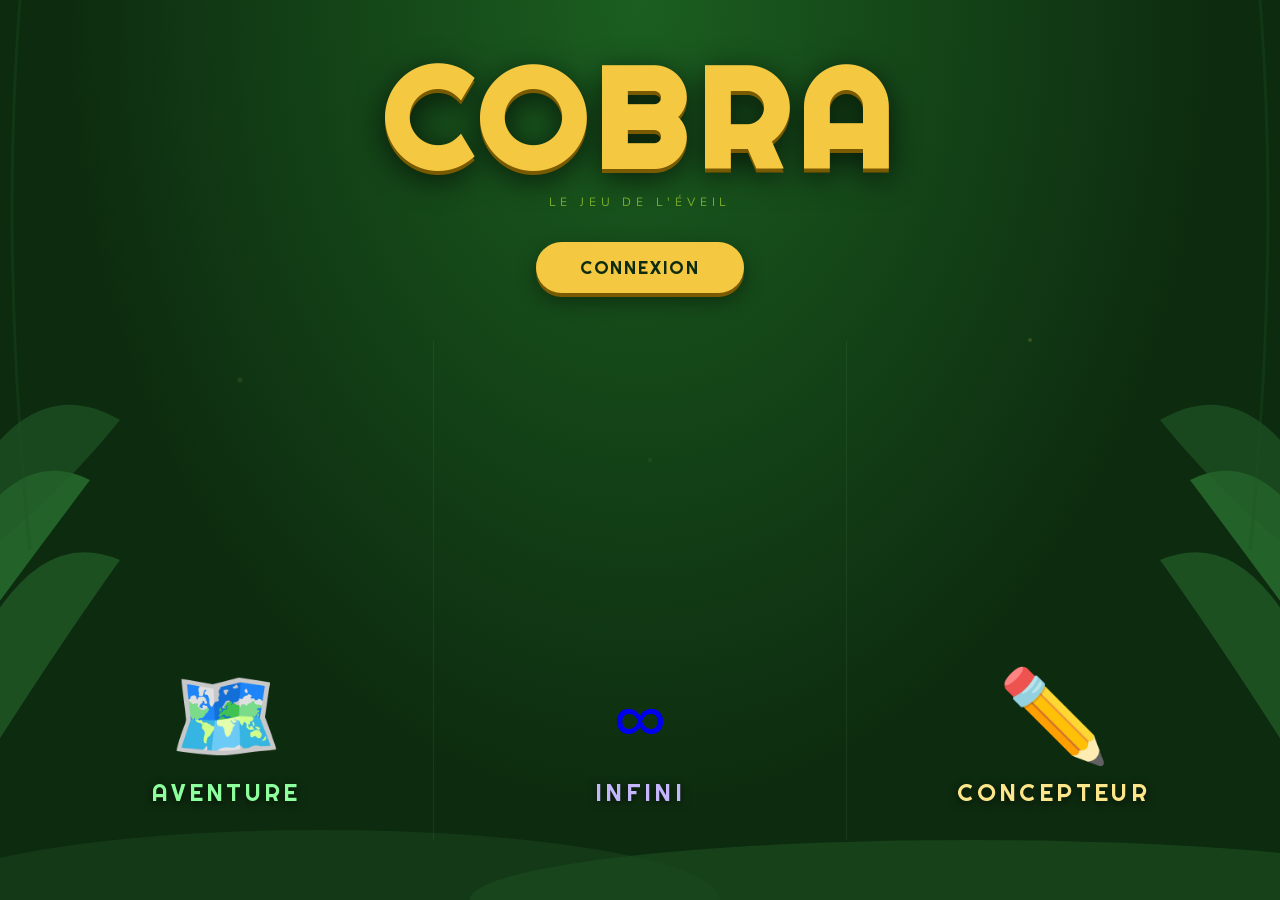
==== index.html @ b8870f05 "le site web" ====
<!DOCTYPE html>
<html lang="fr">
<head>
  <meta charset="UTF-8">
  <meta name="viewport" content="width=device-width, initial-scale=1.0">
  <title>COBRA</title>
  <link rel="stylesheet" href="style.css">
</head>
<body>

<div class="bg">
  <svg viewBox="0 0 1440 900" preserveAspectRatio="xMidYMid slice" xmlns="http://www.w3.org/2000/svg">
    <path d="M-20,900 Q60,500 200,560 Q100,700 -20,900Z"  fill="#1e5523" opacity="0.9"/>
    <path d="M-30,750 Q50,420 170,480 Q80,600 -30,750Z"   fill="#2d7a35" opacity="0.7"/>
    <path d="M0,600  Q80,350 200,420 Q120,520 0,600Z"     fill="#225c28" opacity="0.6"/>
    <path d="M30,0  Q50,300 20,600"  stroke="#2d7a35" stroke-width="4" fill="none" opacity="0.4"/>
    <path d="M100,0 Q80,250 110,550" stroke="#1e5523" stroke-width="3" fill="none" opacity="0.3"/>
    <path d="M1460,900 Q1380,500 1240,560 Q1340,700 1460,900Z" fill="#1e5523" opacity="0.9"/>
    <path d="M1470,750 Q1390,420 1270,480 Q1360,600 1470,750Z" fill="#2d7a35" opacity="0.7"/>
    <path d="M1440,600 Q1360,350 1240,420 Q1320,520 1440,600Z" fill="#225c28" opacity="0.6"/>
    <path d="M1410,0 Q1390,300 1420,600" stroke="#2d7a35" stroke-width="4" fill="none" opacity="0.4"/>
    <path d="M1340,0 Q1360,250 1330,550" stroke="#1e5523" stroke-width="3" fill="none" opacity="0.3"/>
    <ellipse cx="400"  cy="900" rx="400" ry="70" fill="#163d1a" opacity="0.8"/>
    <ellipse cx="1050" cy="900" rx="500" ry="60" fill="#1a4a1e" opacity="0.7"/>
    <circle cx="320"  cy="380" r="2.5" fill="#ffe566" opacity="0.5"><animate attributeName="opacity" values="0.5;0.05;0.5" dur="2.3s" repeatCount="indefinite"/></circle>
    <circle cx="1110" cy="340" r="2"   fill="#ffe566" opacity="0.4"><animate attributeName="opacity" values="0.4;0.05;0.4" dur="3.1s" repeatCount="indefinite"/></circle>
    <circle cx="730"  cy="460" r="2"   fill="#a8d832" opacity="0.35"><animate attributeName="opacity" values="0.35;0.05;0.35" dur="1.9s" repeatCount="indefinite"/></circle>
  </svg>
</div>

<main class="page">
  <h1 class="logo">COBRA</h1>
  <p class="logo-sub">Le jeu de l'éveil</p>

  <a href="login.html" class="btn-connect">Connexion</a>

  <div class="cards">
    <a href="#" class="card card-aventure" onclick="startAdventure()">
      <span class="card-icon">🗺️</span>
      <span class="card-label">Aventure</span>
    </a>
    <a href="#" class="card card-infini" onclick="startInfini()">
      <span class="card-icon">∞</span>
      <span class="card-label">Infini</span>
    </a>
    <a href="#" class="card card-concepteur" onclick="startConcepteur()">
      <span class="card-icon">✏️</span>
      <span class="card-label">Concepteur</span>
    </a>
  </div>
</main>

<script>
  function startAdventure()  { console.log('[COBRA] Aventure'); }
  function startInfini()     { console.log('[COBRA] Infini'); }
  function startConcepteur() { console.log('[COBRA] Concepteur'); }
</script>

</body>
</html>
---- style.css ----
@import url('https://fonts.googleapis.com/css2?family=Righteous&family=Nunito:wght@700;900&display=swap');

* { box-sizing: border-box; margin: 0; padding: 0; }

body {
  font-family: 'Nunito', sans-serif;
  background: #0d2b0f;
  min-height: 100vh;
  overflow-x: hidden;
}

/* ── BACKGROUND ── */
.bg {
  position: fixed;
  inset: 0;
  z-index: 0;
  background: radial-gradient(ellipse at 50% 0%, #1b5e20 0%, #0d2b0f 65%);
  overflow: hidden;
}

.bg svg {
  position: absolute;
  inset: 0;
  width: 100%;
  height: 100%;
}

/* ── PAGE WRAPPER ── */
.page {
  position: relative;
  z-index: 1;
  min-height: 100vh;
  display: flex;
  flex-direction: column;
  align-items: center;
  padding: 48px 20px 60px;
}

/* ── HOME ── */
.logo {
  font-family: 'Righteous', cursive;
  font-size: clamp(80px, 18vw, 140px);
  color: #f5c842;
  text-shadow: 0 4px 0 #7a5a00, 0 8px 30px rgba(0,0,0,0.7);
  line-height: 1;
  letter-spacing: 0.06em;
}

.logo-sub {
  font-size: 12px;
  letter-spacing: 0.4em;
  text-transform: uppercase;
  color: #a8d832;
  opacity: 0.7;
  margin-top: 6px;
  margin-bottom: 32px;
}

.btn-connect {
  font-family: 'Righteous', cursive;
  font-size: 18px;
  letter-spacing: 0.1em;
  text-transform: uppercase;
  color: #0d2b0f;
  background: #f5c842;
  border: none;
  border-radius: 50px;
  padding: 14px 44px;
  cursor: pointer;
  box-shadow: 0 4px 0 #7a5a00, 0 8px 20px rgba(0,0,0,0.4);
  transition: transform 0.1s, box-shadow 0.1s;
  margin-bottom: 48px;
  text-decoration: none;
  display: inline-block;
}
.btn-connect:hover  { transform: translateY(-2px); box-shadow: 0 6px 0 #7a5a00, 0 12px 24px rgba(0,0,0,0.5); }
.btn-connect:active { transform: translateY(2px);  box-shadow: 0 2px 0 #7a5a00; }

/* ── CARDS ── */
.cards {
  display: flex;
  width: 100%;
  flex: 1;
  min-height: 300px;
}

.card {
  flex: 1;
  display: flex;
  flex-direction: column;
  align-items: center;
  justify-content: flex-end;
  padding-bottom: 32px;
  cursor: pointer;
  border: none;
  background: transparent;
  position: relative;
  overflow: hidden;
  transition: transform 0.2s;
  text-decoration: none;
}

.card::after {
  content: '';
  position: absolute;
  inset: 0;
  opacity: 0;
  transition: opacity 0.2s;
}
.card:hover { transform: translateY(-8px); }
.card:hover::after { opacity: 1; }

.card-aventure::after   { background: linear-gradient(180deg, rgba(61,170,71,0.12) 0%, rgba(0,0,0,0.3) 100%); }
.card-infini::after     { background: linear-gradient(180deg, rgba(129,140,248,0.15) 0%, rgba(0,0,0,0.3) 100%); }
.card-concepteur::after { background: linear-gradient(180deg, rgba(245,200,66,0.15) 0%, rgba(0,0,0,0.3) 100%); }

.card + .card { border-left: 1px solid rgba(255,255,255,0.06); }

.card-icon {
  font-size: clamp(56px, 10vw, 90px);
  position: relative;
  z-index: 1;
  transition: transform 0.2s;
  line-height: 1;
}
.card:hover .card-icon { transform: scale(1.15) translateY(-6px); }

.card-label {
  position: relative;
  z-index: 1;
  font-family: 'Righteous', cursive;
  font-size: clamp(16px, 3vw, 24px);
  letter-spacing: 0.14em;
  text-transform: uppercase;
  margin-top: 14px;
  text-shadow: 0 2px 8px rgba(0,0,0,0.7);
}
.card-aventure   .card-label { color: #8dff9c; }
.card-infini     .card-label { color: #c4b5fd; }
.card-concepteur .card-label { color: #fde68a; }

/* ── FORM PAGES (login + signup) ── */
.form-page {
  justify-content: center;
}

.form-box {
  width: 100%;
  max-width: 400px;
  background: rgba(13,43,15,0.85);
  border: 1px solid rgba(61,170,71,0.3);
  border-radius: 20px;
  padding: 44px 36px 36px;
  box-shadow: 0 24px 60px rgba(0,0,0,0.6);
  backdrop-filter: blur(12px);
}

.form-title {
  font-family: 'Righteous', cursive;
  font-size: 36px;
  color: #f5c842;
  text-align: center;
  text-shadow: 0 0 16px rgba(245,200,66,0.4);
  margin-bottom: 4px;
}

.form-hint {
  text-align: center;
  color: rgba(168,216,50,0.6);
  font-size: 11px;
  letter-spacing: 0.3em;
  text-transform: uppercase;
  margin-bottom: 32px;
}

.field { margin-bottom: 18px; }

.field label {
  display: block;
  font-size: 11px;
  font-weight: 900;
  letter-spacing: 0.15em;
  text-transform: uppercase;
  color: rgba(168,216,50,0.8);
  margin-bottom: 7px;
}

.field input {
  width: 100%;
  padding: 13px 16px;
  background: rgba(0,0,0,0.35);
  border: 1.5px solid rgba(61,170,71,0.2);
  border-radius: 10px;
  color: #fdf6e3;
  font-family: 'Nunito', sans-serif;
  font-size: 15px;
  outline: none;
  transition: border-color 0.2s, box-shadow 0.2s;
}
.field input::placeholder { color: rgba(255,255,255,0.2); }
.field input:focus {
  border-color: #3daa47;
  box-shadow: 0 0 0 3px rgba(61,170,71,0.12);
}

.btn-submit {
  width: 100%;
  padding: 15px;
  margin-top: 6px;
  font-family: 'Righteous', cursive;
  font-size: 17px;
  letter-spacing: 0.1em;
  text-transform: uppercase;
  color: #0d2b0f;
  background: #f5c842;
  border: none;
  border-radius: 10px;
  cursor: pointer;
  box-shadow: 0 4px 0 #7a5a00, 0 8px 20px rgba(0,0,0,0.4);
  transition: transform 0.1s, box-shadow 0.1s;
}
.btn-submit:hover  { transform: translateY(-2px); box-shadow: 0 6px 0 #7a5a00, 0 12px 24px rgba(0,0,0,0.4); }
.btn-submit:active { transform: translateY(2px);  box-shadow: 0 2px 0 #7a5a00; }

.form-foot {
  margin-top: 20px;
  text-align: center;
  color: rgba(255,255,255,0.35);
  font-size: 13px;
}
.form-foot a { color: #a8d832; font-weight: 900; text-decoration: none; }
.form-foot a:hover { color: #f5c842; }

/* ── BACK BUTTON ── */
.btn-back {
  position: absolute;
  top: 24px; left: 24px;
  font-size: 13px;
  font-weight: 700;
  letter-spacing: 0.06em;
  color: rgba(168,216,50,0.7);
  background: rgba(0,0,0,0.3);
  border: 1px solid rgba(61,170,71,0.2);
  border-radius: 50px;
  padding: 8px 18px;
  cursor: pointer;
  text-decoration: none;
  display: inline-block;
  transition: color 0.2s, border-color 0.2s;
  z-index: 2;
}
.btn-back:hover { color: #f5c842; border-color: rgba(168,216,50,0.5); }

/* ── DIVIDER ── */
.divider {
  display: flex;
  align-items: center;
  gap: 12px;
  margin: 20px 0;
  color: rgba(255,255,255,0.2);
  font-size: 12px;
  letter-spacing: 0.1em;
}
.divider::before,
.divider::after {
  content: '';
  flex: 1;
  height: 1px;
  background: rgba(255,255,255,0.1);
}

/* ── RESPONSIVE ── */
@media (max-width: 580px) {
  .cards { flex-direction: column; }
  .card + .card { border-left: none; border-top: 1px solid rgba(255,255,255,0.06); }
  .card { min-height: 160px; flex-direction: row; justify-content: flex-start; padding: 0 28px; gap: 20px; }
  .card:hover { transform: translateX(6px); }
  .card-icon { font-size: 52px; }
  .form-box { padding: 36px 24px 28px; }
}
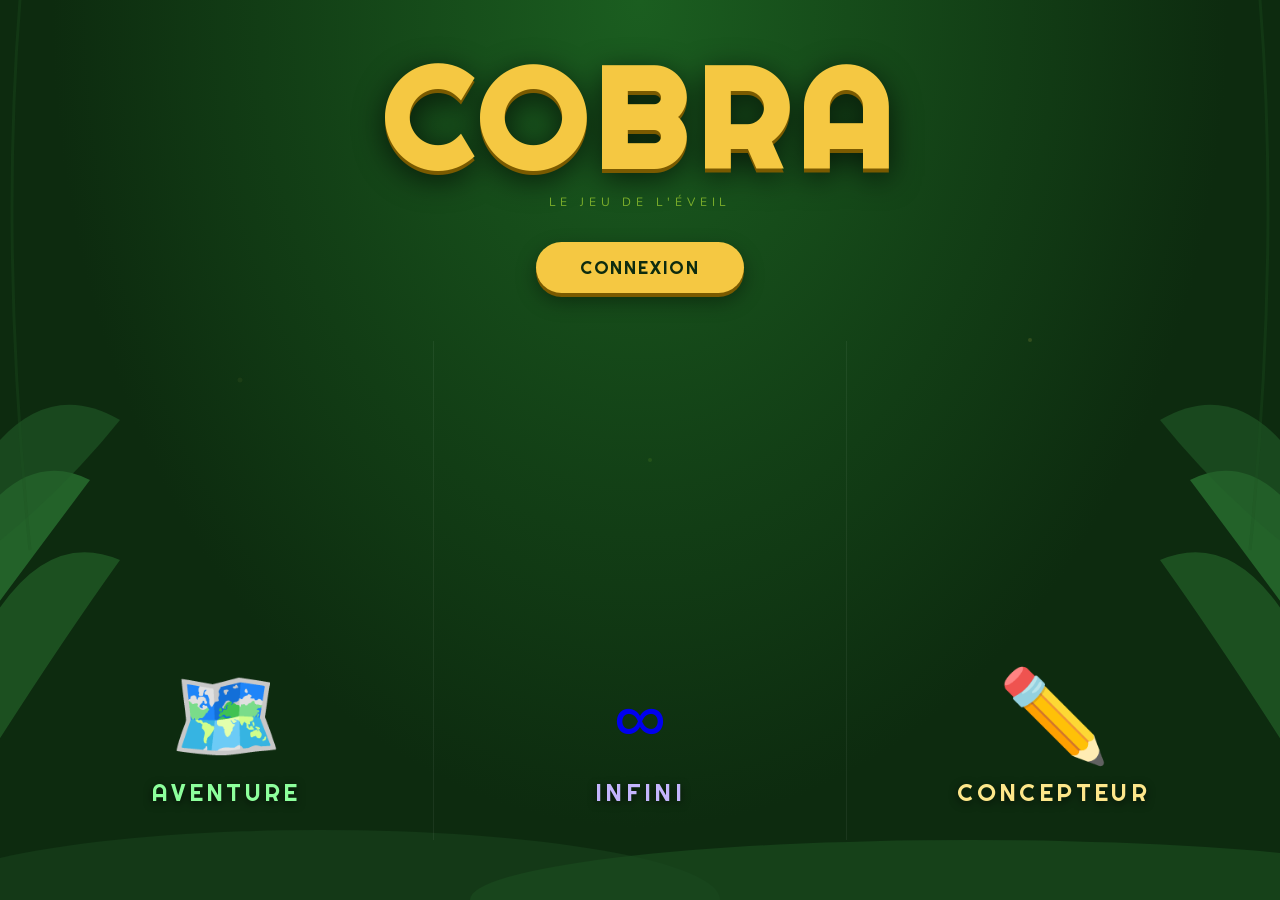
==== commit 8d27698f: "pages ajoutées" ====
--- a/index.html
+++ b/index.html
@@ -35,26 +35,21 @@
   <a href="login.html" class="btn-connect">Connexion</a>
 
   <div class="cards">
-    <a href="#" class="card card-aventure" onclick="startAdventure()">
+    <a href="aventure.html" class="card card-aventure">
       <span class="card-icon">🗺️</span>
       <span class="card-label">Aventure</span>
     </a>
-    <a href="#" class="card card-infini" onclick="startInfini()">
+    <a href="infini.html" class="card card-infini">
       <span class="card-icon">∞</span>
       <span class="card-label">Infini</span>
     </a>
-    <a href="#" class="card card-concepteur" onclick="startConcepteur()">
+    <a href="concepteur.html" class="card card-concepteur">
       <span class="card-icon">✏️</span>
       <span class="card-label">Concepteur</span>
     </a>
   </div>
 </main>
 
-<script>
-  function startAdventure()  { console.log('[COBRA] Aventure'); }
-  function startInfini()     { console.log('[COBRA] Infini'); }
-  function startConcepteur() { console.log('[COBRA] Concepteur'); }
-</script>
 
 </body>
 </html>
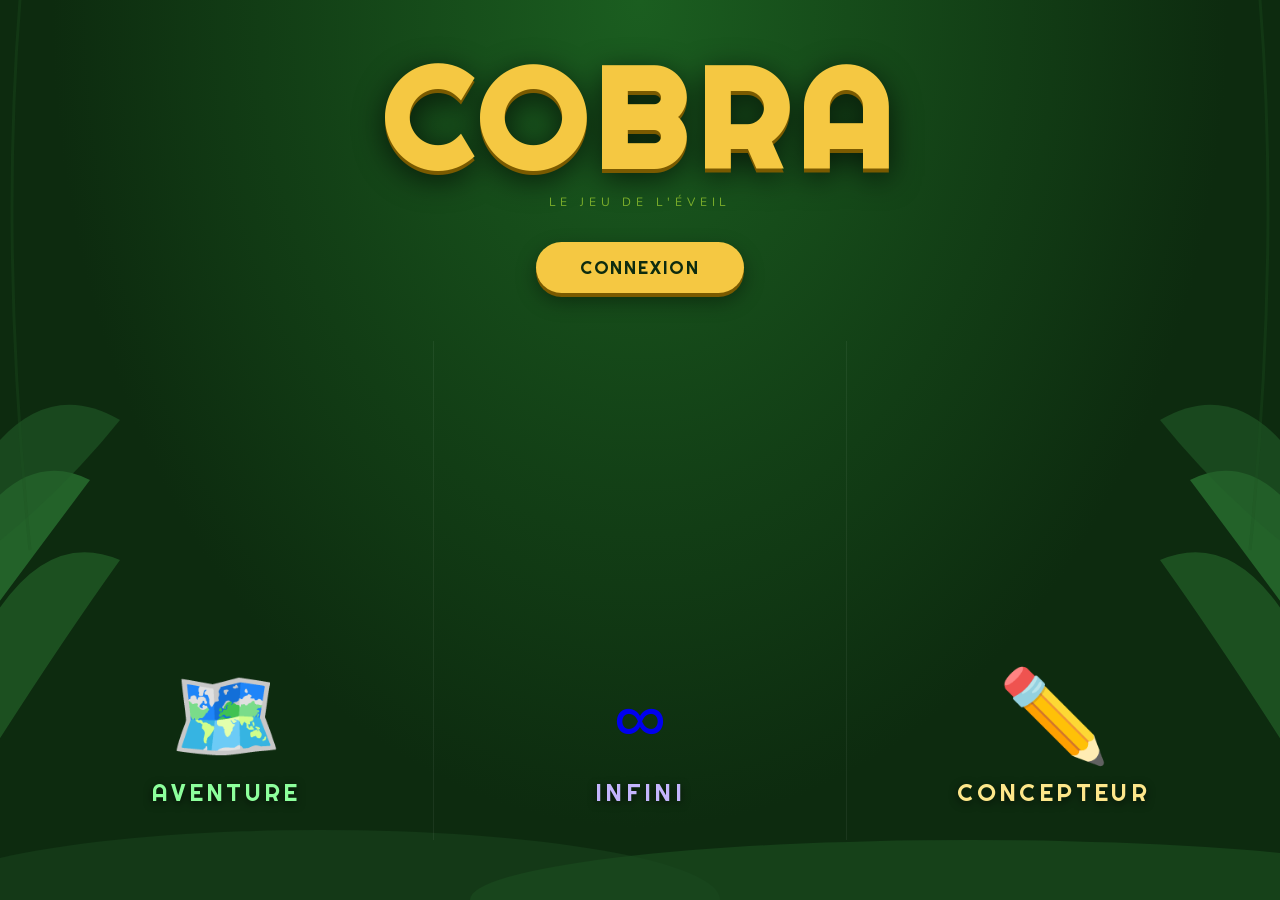
==== commit 8f21665f: "Update index.html" ====
--- a/index.html
+++ b/index.html
@@ -22,9 +22,6 @@
     <path d="M1340,0 Q1360,250 1330,550" stroke="#1e5523" stroke-width="3" fill="none" opacity="0.3"/>
     <ellipse cx="400"  cy="900" rx="400" ry="70" fill="#163d1a" opacity="0.8"/>
     <ellipse cx="1050" cy="900" rx="500" ry="60" fill="#1a4a1e" opacity="0.7"/>
-    <circle cx="320"  cy="380" r="2.5" fill="#ffe566" opacity="0.5"><animate attributeName="opacity" values="0.5;0.05;0.5" dur="2.3s" repeatCount="indefinite"/></circle>
-    <circle cx="1110" cy="340" r="2"   fill="#ffe566" opacity="0.4"><animate attributeName="opacity" values="0.4;0.05;0.4" dur="3.1s" repeatCount="indefinite"/></circle>
-    <circle cx="730"  cy="460" r="2"   fill="#a8d832" opacity="0.35"><animate attributeName="opacity" values="0.35;0.05;0.35" dur="1.9s" repeatCount="indefinite"/></circle>
   </svg>
 </div>
 
